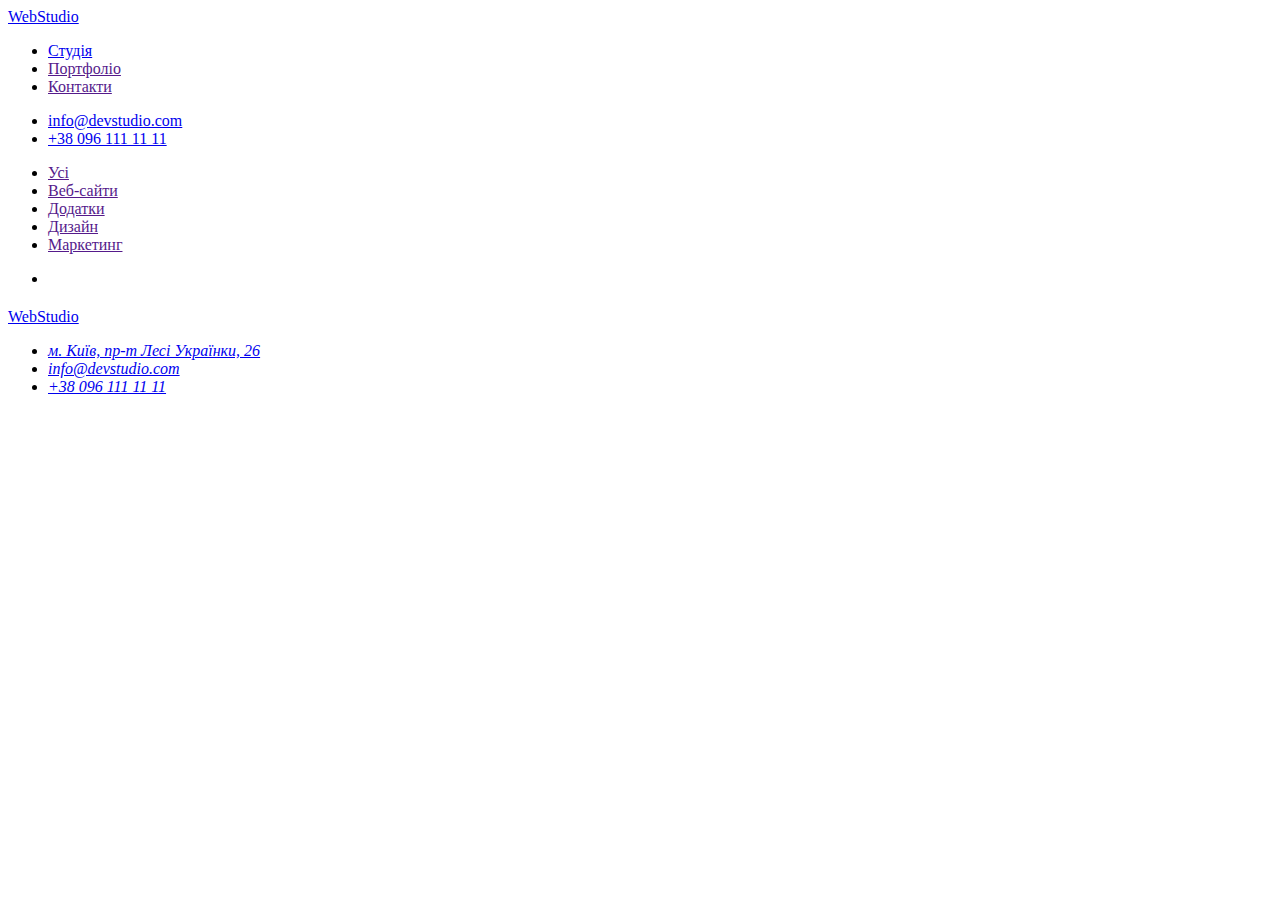
==== portfolio.html @ 4befca92 "portfolio html" ====
<!DOCTYPE html>
<html lang="uk">
  <head>
    <meta charset="UTF-8" />
    <meta http-equiv="X-UA-Compatible" content="IE=edge" />
    <meta
      name="viewport"
      content="width=device-width, initial-scale=1.0"
    />
    <title>Document</title>
    <link rel="stylesheet" href="./css/styles.css" />
  </head>
  <body>
    <!-- header  -->
    <header>
      <a href="./index.html">WebStudio</a>
      <nav>
        <ul>
          <li><a href="./index.html">Студія</a></li>
          <li><a href="">Портфоліо</a></li>
          <li><a href="">Контакти</a></li>
        </ul>
      </nav>
      <ul>
        <li>
          <a href="mailto:info@devstudio.com">info@devstudio.com</a>
        </li>
        <li><a href="tel:+380961111111">+38 096 111 11 11</a></li>
      </ul>
    </header>
    <!-- портфоліо -->
    <main>
        <ul>
            <li><a href="">Усі</a></li>
            <li><a href="">Веб-сайти</a></li>
            <li><a href="">Додатки</a></li>
            <li><a href="">Дизайн</a></li>
            <li><a href="">Маркетинг</a></li>
        </ul>
        <ul>
            <li>
                <a href="">
                    <img src="" alt="">
                    <h2></h2>
                    <p></p>
                </a>
            </li>
        </ul>
    </main>
    <!-- footer -->
    <footer>
      <a href="./index.html">WebStudio</a>
      <address>
        <ul>
          <li>
            <a
              href="https://goo.gl/maps/QS3B5pAwu23oxsgZ9"
              target="_blank"
              rel="noreferrer noopener"
              >м. Київ, пр-т Лесі Українки, 26</a
            >
          </li>
          <li>
            <a href="mailto:info@devstudio.com">info@devstudio.com</a>
          </li>
          <li><a href="tel:+380961111111">+38 096 111 11 11</a></li>
        </ul>
      </address>
    </footer>
  </body>
</html>
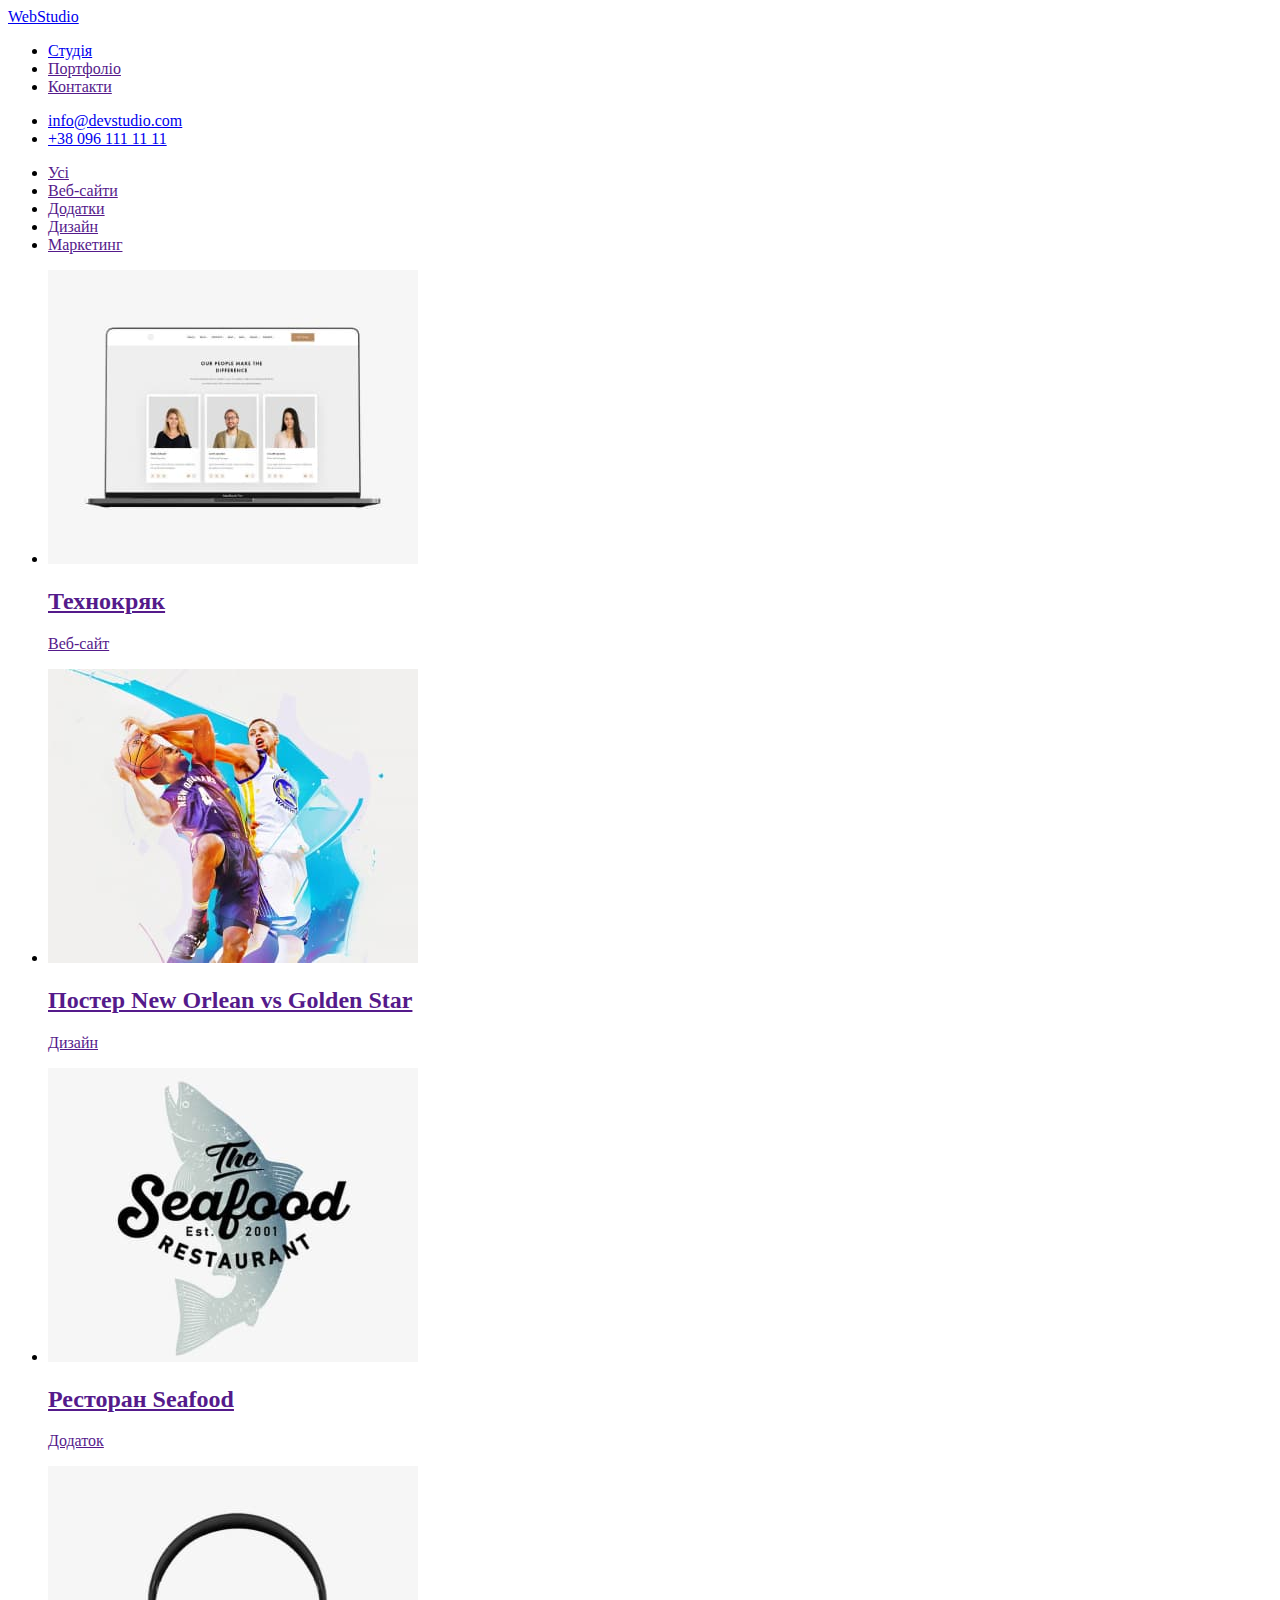
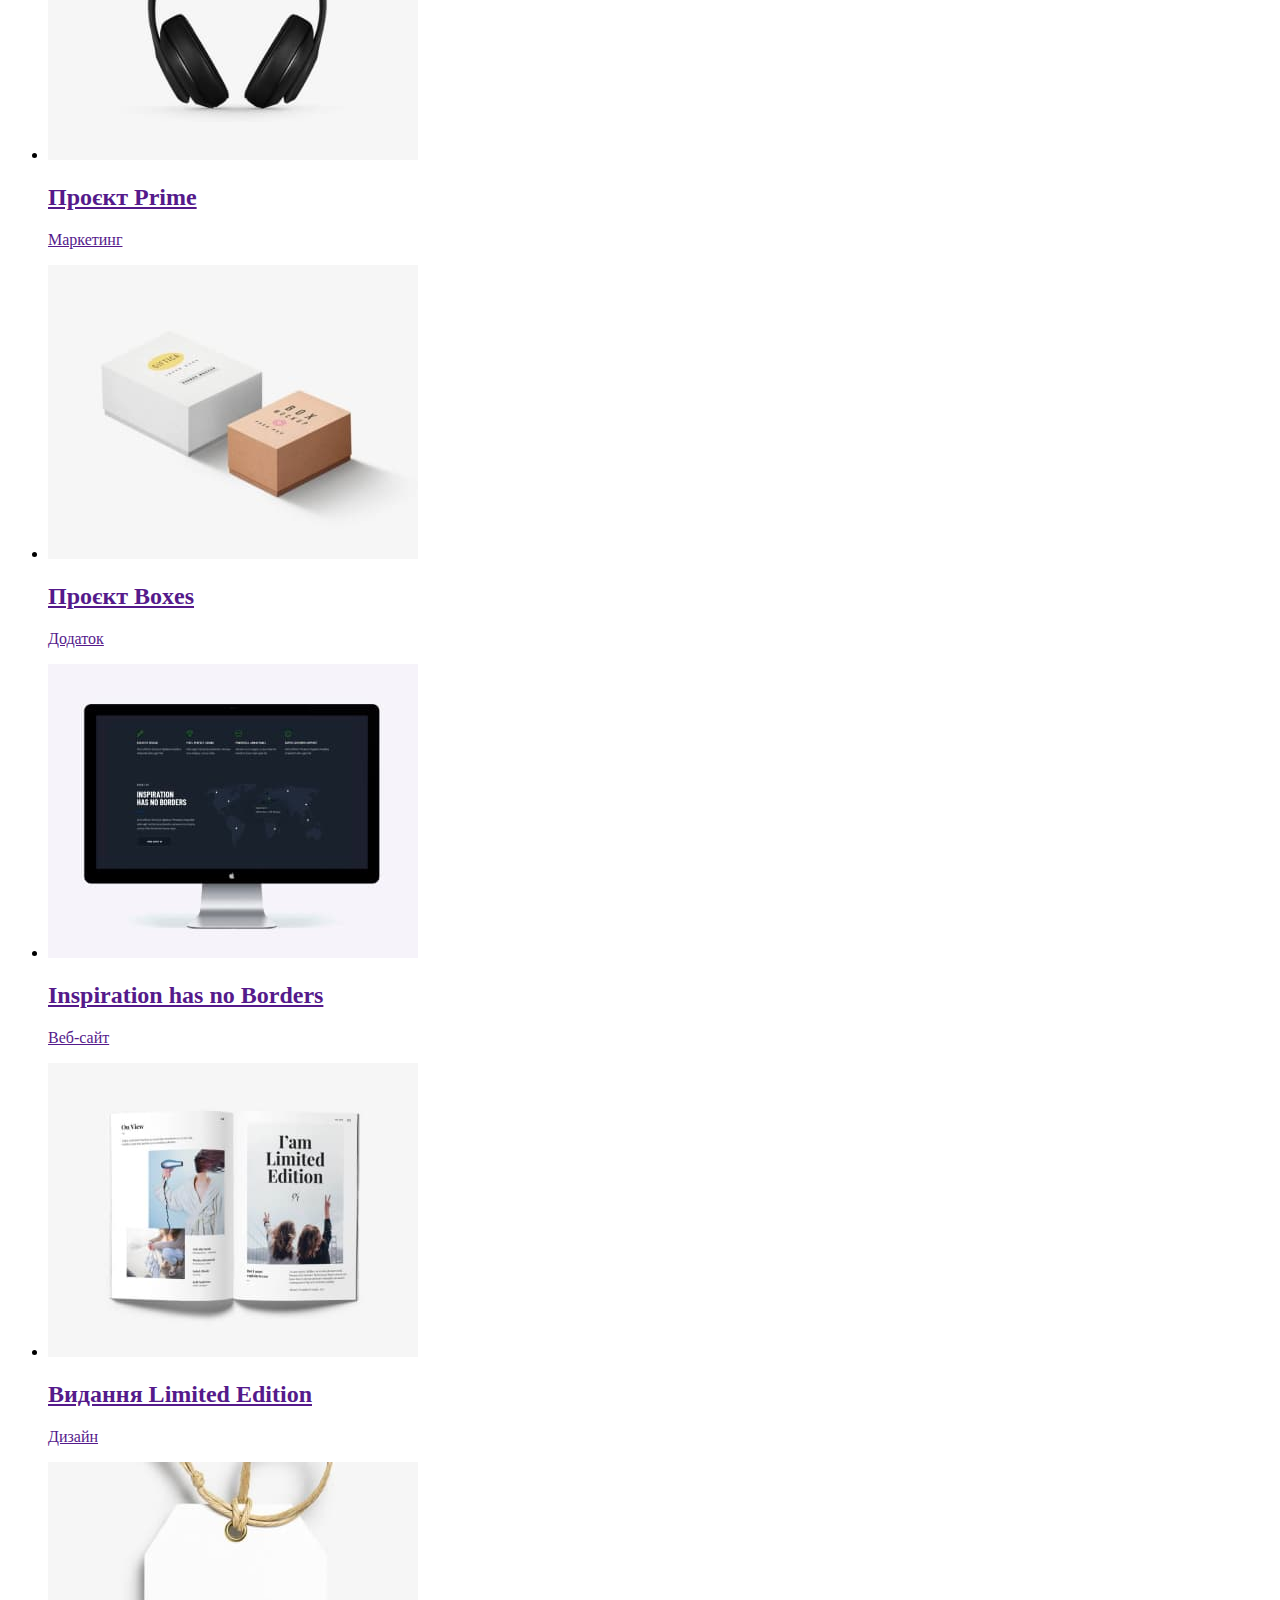
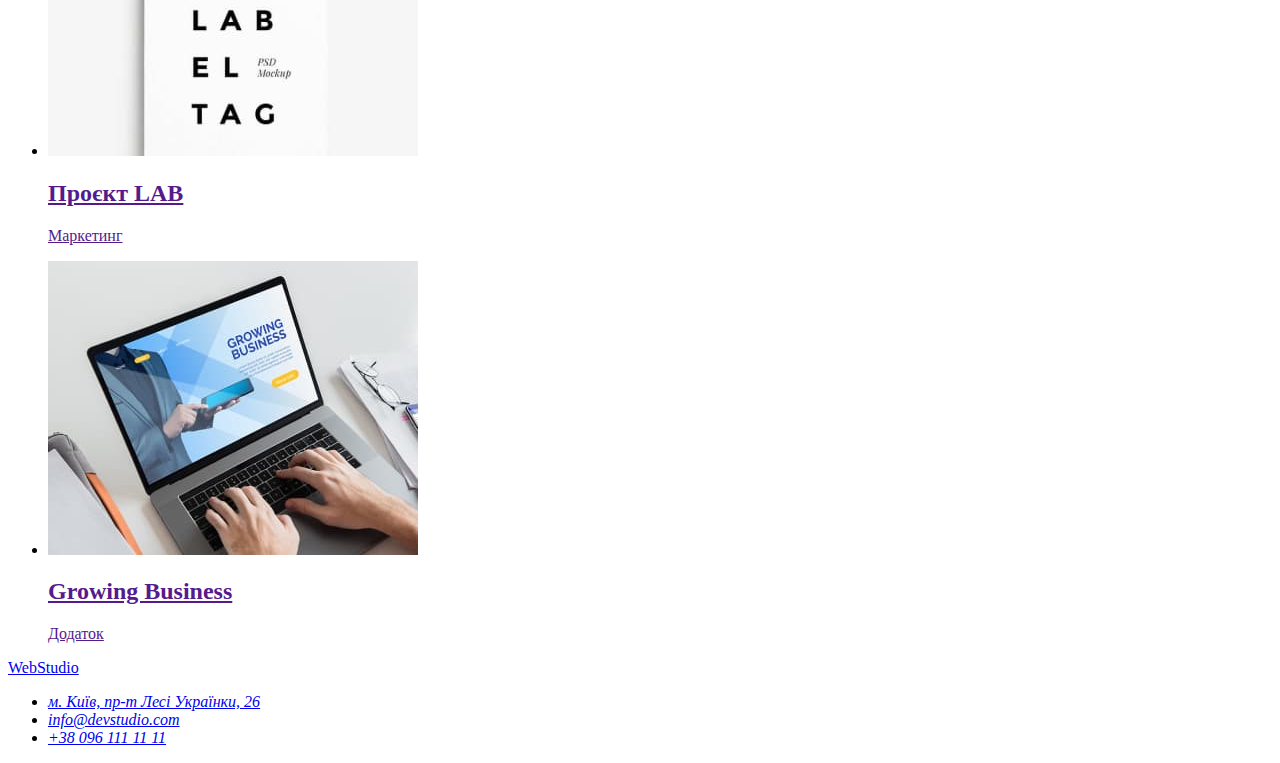
==== commit bbf190b9: "adds photos" ====
--- a/portfolio.html
+++ b/portfolio.html
@@ -40,10 +40,66 @@
         <ul>
             <li>
                 <a href="">
-                    <img src="" alt="">
-                    <h2></h2>
-                    <p></p>
+                    <img src="./images/portfolio_img/project-1.jpg" alt="Технокряк">
+                    <h2>Технокряк</h2>
+                    <p>Веб-сайт</p>
                 </a>
+            </li>
+            <li>
+              <a href="">
+                <img src="./images/portfolio_img/project-2.jpg" alt="Постер New Orlean vs Golden Star">
+                <h2>Постер New Orlean vs Golden Star</h2>
+                <p>Дизайн</p>
+              </a>
+            </li>
+            <li>
+              <a href="">
+                <img src="./images/portfolio_img/project-3.jpg" alt="Ресторан Seafood">
+                <h2>Ресторан Seafood</h2>
+                <p>Додаток</p>
+              </a>
+            </li>
+            <li>
+              <a href="">
+                <img src="./images/portfolio_img/project-4.jpg" alt="Проєкт Prime">
+                <h2>Проєкт Prime</h2>
+                <p>Маркетинг</p>
+              </a>
+            </li> 
+            <li>
+              <a href="">
+                <img src="./images/portfolio_img/project-5.jpg" alt="Проєкт Boxes">
+                <h2>Проєкт Boxes</h2>
+                <p>Додаток</p>
+              </a>
+            </li>
+            <li>
+              <a href="">
+                <img src="./images/portfolio_img/project-6.jpg" alt="Inspiration has no Borders">
+                <h2>Inspiration has no Borders</h2>
+                <p>Веб-сайт</p>
+              </a>
+            </li>
+            <li>
+              <a href="">
+                <img src="./images/portfolio_img/project-7.jpg" alt="Видання Limited Edition">
+                <h2>Видання Limited Edition</h2>
+                <p>Дизайн</p>
+              </a>
+            </li>
+            <li>
+              <a href="">
+                <img src="./images/portfolio_img/project-8.jpg" alt="Проєкт LAB">
+                <h2>Проєкт LAB</h2>
+                <p>Маркетинг</p>
+              </a>
+            </li>
+            <li>
+              <a href="">
+                <img src="./images/portfolio_img/project-9.jpg" alt="Growing Business">
+                <h2>Growing Business</h2>
+                <p>Додаток</p>
+              </a>
             </li>
         </ul>
     </main>
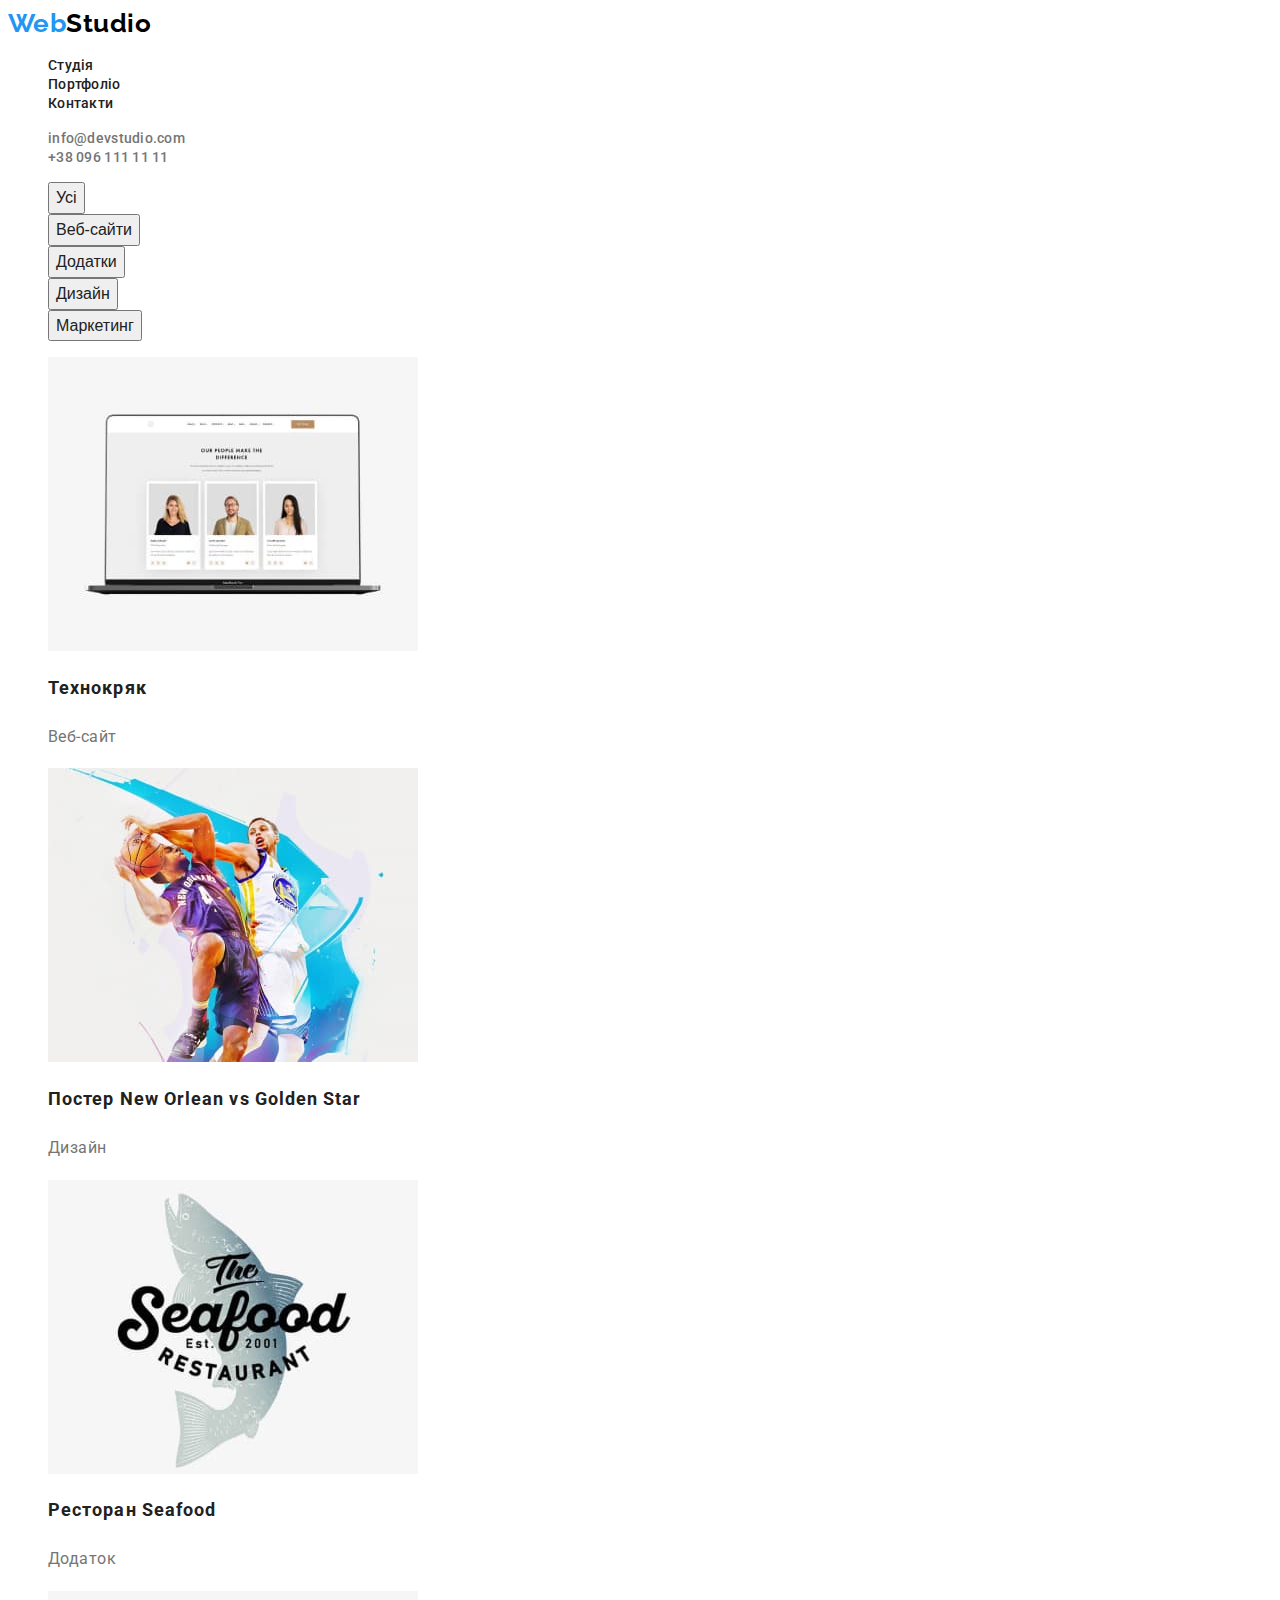
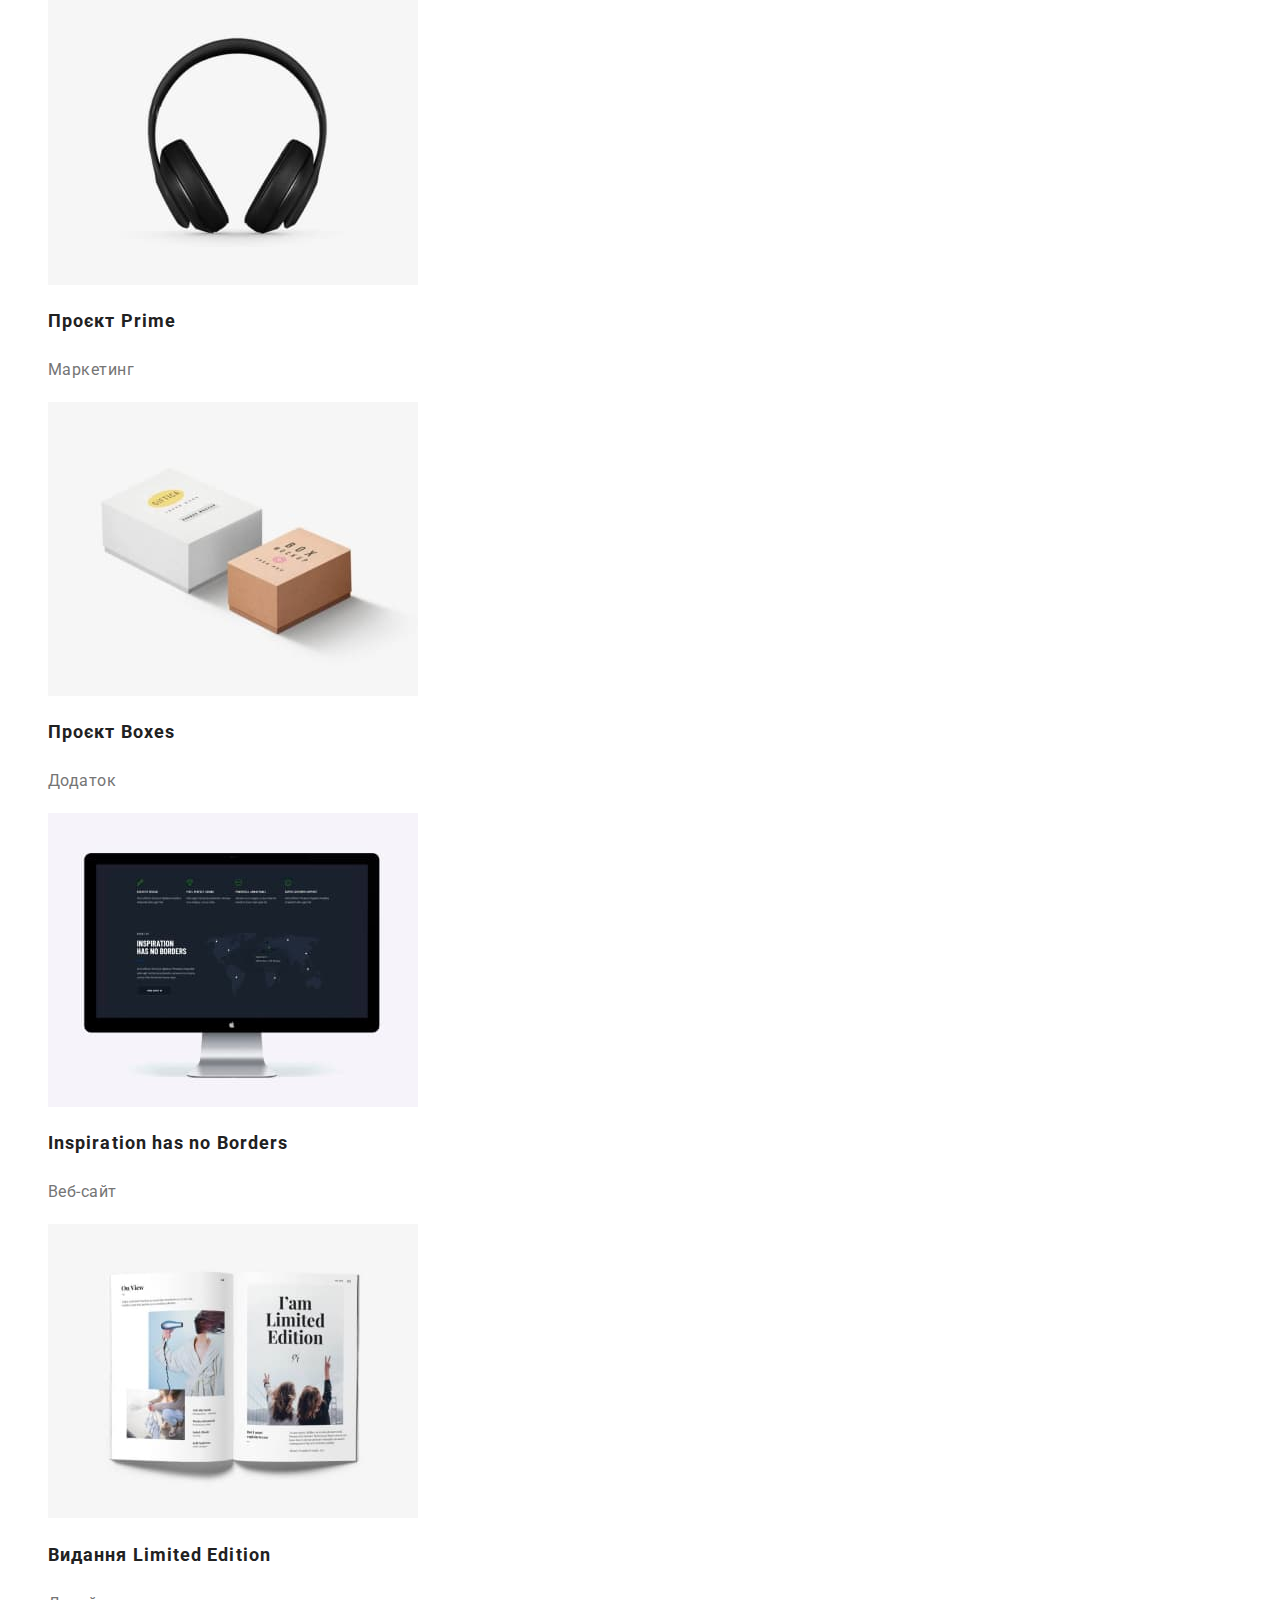
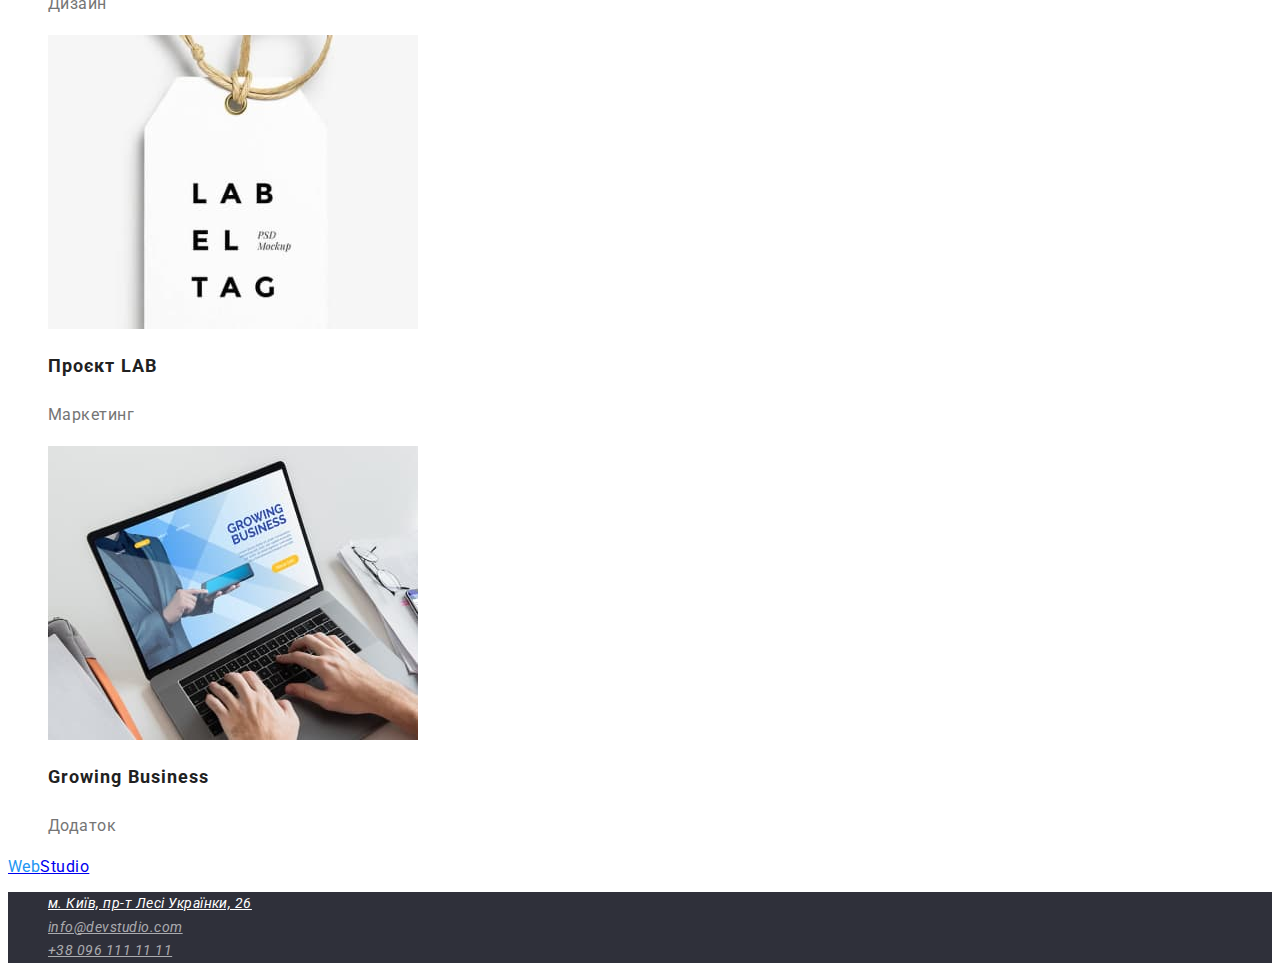
==== commit 5d6f3143: "color and font decorated" ====
--- a/portfolio.html
+++ b/portfolio.html
@@ -8,108 +8,210 @@
       content="width=device-width, initial-scale=1.0"
     />
     <title>Document</title>
+    <link
+      rel="preconnect"
+      href="https://fonts.googleapis.com"
+    />
+    <link
+      rel="preconnect"
+      href="https://fonts.gstatic.com"
+      crossorigin
+    />
+    <link
+      href="https://fonts.googleapis.com/css2?family=Raleway:wght@700&family=Roboto:wght@400;500;700;900&display=swap"
+      rel="stylesheet"
+    />
     <link rel="stylesheet" href="./css/styles.css" />
   </head>
   <body>
     <!-- header  -->
-    <header>
-      <a href="./index.html">WebStudio</a>
+    <header class="header">
+      <a class="header-logo" href="./index.html"
+        ><span class="logo-akcent">Web</span>Studio</a
+      >
       <nav>
-        <ul>
-          <li><a href="./index.html">Студія</a></li>
-          <li><a href="">Портфоліо</a></li>
-          <li><a href="">Контакти</a></li>
+        <ul class="site-nav list">
+          <li>
+            <a class="header-link" href="./index.html"
+              >Студія</a
+            >
+          </li>
+          <li>
+            <a class="header-link" href="./portfolio.html"
+              >Портфоліо</a
+            >
+          </li>
+          <li>
+            <a class="header-link" href="">Контакти</a>
+          </li>
         </ul>
       </nav>
-      <ul>
-        <li>
-          <a href="mailto:info@devstudio.com">info@devstudio.com</a>
-        </li>
-        <li><a href="tel:+380961111111">+38 096 111 11 11</a></li>
+      <ul class="auth-nav list">
+        <li>
+          <a
+            class="header-mail"
+            href="mailto:info@devstudio.com"
+            >info@devstudio.com</a
+          >
+        </li>
+        <li>
+          <a class="header-tel" href="tel:+380961111111"
+            >+38 096 111 11 11</a
+          >
+        </li>
       </ul>
     </header>
     <!-- портфоліо -->
     <main>
-        <ul>
-            <li><a href="">Усі</a></li>
-            <li><a href="">Веб-сайти</a></li>
-            <li><a href="">Додатки</a></li>
-            <li><a href="">Дизайн</a></li>
-            <li><a href="">Маркетинг</a></li>
-        </ul>
-        <ul>
-            <li>
-                <a href="">
-                    <img src="./images/portfolio_img/project-1.jpg" alt="Технокряк">
-                    <h2>Технокряк</h2>
-                    <p>Веб-сайт</p>
-                </a>
-            </li>
-            <li>
-              <a href="">
-                <img src="./images/portfolio_img/project-2.jpg" alt="Постер New Orlean vs Golden Star">
-                <h2>Постер New Orlean vs Golden Star</h2>
-                <p>Дизайн</p>
-              </a>
-            </li>
-            <li>
-              <a href="">
-                <img src="./images/portfolio_img/project-3.jpg" alt="Ресторан Seafood">
-                <h2>Ресторан Seafood</h2>
-                <p>Додаток</p>
-              </a>
-            </li>
-            <li>
-              <a href="">
-                <img src="./images/portfolio_img/project-4.jpg" alt="Проєкт Prime">
-                <h2>Проєкт Prime</h2>
-                <p>Маркетинг</p>
-              </a>
-            </li> 
-            <li>
-              <a href="">
-                <img src="./images/portfolio_img/project-5.jpg" alt="Проєкт Boxes">
-                <h2>Проєкт Boxes</h2>
-                <p>Додаток</p>
-              </a>
-            </li>
-            <li>
-              <a href="">
-                <img src="./images/portfolio_img/project-6.jpg" alt="Inspiration has no Borders">
-                <h2>Inspiration has no Borders</h2>
-                <p>Веб-сайт</p>
-              </a>
-            </li>
-            <li>
-              <a href="">
-                <img src="./images/portfolio_img/project-7.jpg" alt="Видання Limited Edition">
-                <h2>Видання Limited Edition</h2>
-                <p>Дизайн</p>
-              </a>
-            </li>
-            <li>
-              <a href="">
-                <img src="./images/portfolio_img/project-8.jpg" alt="Проєкт LAB">
-                <h2>Проєкт LAB</h2>
-                <p>Маркетинг</p>
-              </a>
-            </li>
-            <li>
-              <a href="">
-                <img src="./images/portfolio_img/project-9.jpg" alt="Growing Business">
-                <h2>Growing Business</h2>
-                <p>Додаток</p>
-              </a>
-            </li>
-        </ul>
+      <ul class="button-list list">
+        <li>
+          <button class="button-item" type="button">
+            Усі
+          </button>
+        </li>
+        <li>
+          <button class="button-item" type="button">
+            Веб-сайти
+          </button>
+        </li>
+        <li>
+          <button class="button-item" type="button">
+            Додатки
+          </button>
+        </li>
+        <li>
+          <button class="button-item" type="button">
+            Дизайн
+          </button>
+        </li>
+        <li>
+          <button class="button-item" type="button">
+            Маркетинг
+          </button>
+        </li>
+      </ul>
+      <ul class="portfolio-list list">
+        <li class="portfolio-item">
+          <a class="portfolio-link" href="">
+            <img
+              src="./images/portfolio_img/project-1.jpg"
+              alt="Технокряк"
+              width="370"
+            />
+            <h2 class="portfolio-title">Технокряк</h2>
+            <p class="portfolio-subtitle">Веб-сайт</p>
+          </a>
+        </li>
+        <li class="portfolio-item">
+          <a class="portfolio-link" href="">
+            <img
+              src="./images/portfolio_img/project-2.jpg"
+              alt="Постер New Orlean vs Golden Star"
+              width="370"
+            />
+            <h2 class="portfolio-title">
+              Постер New Orlean vs Golden Star
+            </h2>
+            <p class="portfolio-subtitle">Дизайн</p>
+          </a>
+        </li>
+        <li class="portfolio-item">
+          <a class="portfolio-link" href="">
+            <img
+              src="./images/portfolio_img/project-3.jpg"
+              alt="Ресторан Seafood"
+              width="370"
+            />
+            <h2 class="portfolio-title">
+              Ресторан Seafood
+            </h2>
+            <p class="portfolio-subtitle">Додаток</p>
+          </a>
+        </li>
+        <li class="portfolio-item">
+          <a class="portfolio-link" href="">
+            <img
+              src="./images/portfolio_img/project-4.jpg"
+              alt="Проєкт Prime"
+              width="370"
+            />
+            <h2 class="portfolio-title">Проєкт Prime</h2>
+            <p class="portfolio-subtitle">Маркетинг</p>
+          </a>
+        </li>
+        <li class="portfolio-item">
+          <a class="portfolio-link" href="">
+            <img
+              src="./images/portfolio_img/project-5.jpg"
+              alt="Проєкт Boxes"
+              width="370"
+            />
+            <h2 class="portfolio-title">Проєкт Boxes</h2>
+            <p class="portfolio-subtitle">Додаток</p>
+          </a>
+        </li>
+        <li class="portfolio-item">
+          <a class="portfolio-link" href="">
+            <img
+              src="./images/portfolio_img/project-6.jpg"
+              alt="Inspiration has no Borders"
+              width="370"
+            />
+            <h2 class="portfolio-title">
+              Inspiration has no Borders
+            </h2>
+            <p class="portfolio-subtitle">Веб-сайт</p>
+          </a>
+        </li>
+        <li class="portfolio-item">
+          <a class="portfolio-link" href="">
+            <img
+              src="./images/portfolio_img/project-7.jpg"
+              alt="Видання Limited Edition"
+              width="370"
+            />
+            <h2 class="portfolio-title">
+              Видання Limited Edition
+            </h2>
+            <p class="portfolio-subtitle">Дизайн</p>
+          </a>
+        </li>
+        <li class="portfolio-item">
+          <a class="portfolio-link" href="">
+            <img
+              src="./images/portfolio_img/project-8.jpg"
+              alt="Проєкт LAB"
+              width="370"
+            />
+            <h2 class="portfolio-title">Проєкт LAB</h2>
+            <p class="portfolio-subtitle">Маркетинг</p>
+          </a>
+        </li>
+        <li class="portfolio-item">
+          <a class="portfolio-link" href="">
+            <img
+              src="./images/portfolio_img/project-9.jpg"
+              alt="Growing Business"
+              width="370"
+            />
+            <h2 class="portfolio-title">
+              Growing Business
+            </h2>
+            <p class="portfolio-subtitle">Додаток</p>
+          </a>
+        </li>
+      </ul>
     </main>
     <!-- footer -->
-    <footer>
-      <a href="./index.html">WebStudio</a>
+    <footer class="footer">
+      <a class="footer-logo" href="./index.html"
+        ><span class="logo-akcent">Web</span>Studio</a
+      >
       <address>
-        <ul>
+        <ul class="footer-list list">
           <li>
             <a
+              class="footer-address"
               href="https://goo.gl/maps/QS3B5pAwu23oxsgZ9"
               target="_blank"
               rel="noreferrer noopener"
@@ -117,9 +219,17 @@
             >
           </li>
           <li>
-            <a href="mailto:info@devstudio.com">info@devstudio.com</a>
-          </li>
-          <li><a href="tel:+380961111111">+38 096 111 11 11</a></li>
+            <a
+              class="footer-mail"
+              href="mailto:info@devstudio.com"
+              >info@devstudio.com</a
+            >
+          </li>
+          <li>
+            <a class="footer-tel" href="tel:+380961111111"
+              >+38 096 111 11 11</a
+            >
+          </li>
         </ul>
       </address>
     </footer>
--- a/css/styles.css
+++ b/css/styles.css
@@ -0,0 +1,240 @@
+body {
+  font-family: 'Roboto', sans-serif;
+  letter-spacing: 0.03em;
+}
+
+/* --primary-color #212121; */
+/* --secondary-color #757575 */
+/* --white #FFFFFF; */
+/* --blue #2196F3; */
+
+:root {
+  --primary-color: #212121;
+  --secondary-color: #757575;
+  --white: #ffffff;
+  --blue: #2196f3;
+}
+
+/* ---------------header--------------- */
+
+.header {
+}
+.header-logo {
+  font-family: 'Raleway';
+  font-weight: 700;
+  font-size: 26px;
+  line-height: 1.19;
+  color: #000000;
+  text-decoration: none;
+}
+.logo-akcent {
+  color: var(--blue);
+}
+.site-nav {
+}
+.list {
+  list-style: none;
+}
+.header-link {
+  font-weight: 500;
+  font-size: 14px;
+  line-height: 1.14;
+  letter-spacing: 0.02em;
+  color: var(--primary-color);
+  text-decoration: none;
+}
+.header-link:hover,
+.header-link:focus {
+  color: var(--blue);
+}
+.auth-nav {
+}
+.header-mail {
+  font-weight: 500;
+  font-size: 14px;
+  line-height: 1.14;
+  letter-spacing: 0.02em;
+  color: var(--secondary-color);
+  text-decoration: none;
+}
+.header-tel {
+  font-weight: 500;
+  font-size: 14px;
+  line-height: 1.14;
+  letter-spacing: 0.02em;
+  color: var(--secondary-color);
+  text-decoration: none;
+}
+.header-mail:hover,
+.header-mail:focus,
+.header-tel:hover,
+.header-tel:focus {
+  color: var(--blue);
+}
+
+/* ---------------шапка--------------- */
+
+.hero {
+}
+.hero-title {
+  font-weight: 900;
+  font-size: 44px;
+  line-height: 1.36;
+  text-align: center;
+  letter-spacing: 0.06em;
+  text-transform: uppercase;
+  color: var(--white);
+  background-color: gray;
+}
+.hero-button {
+  font-weight: 700;
+  font-size: 16px;
+  line-height: 1.88;
+  letter-spacing: 0.06em;
+  color: var(--white);
+  background-color: var(--blue);
+  cursor: pointer;
+}
+
+/* ---------------переваги--------------- */
+
+.advantages {
+}
+.advantages-title {
+}
+.advantages-list {
+}
+.advantages-item {
+}
+.advantages-subtitle {
+  font-weight: 700;
+  font-size: 14px;
+  line-height: 1.14;
+  text-transform: uppercase;
+  color: var(--primary-color);
+}
+.advantages-description {
+  font-size: 14px;
+  line-height: 1.71;
+  color: var(--secondary-color);
+}
+
+/* ---------------чим займаємося--------------- */
+
+.features {
+}
+.features-title {
+  font-weight: 700;
+  font-size: 36px;
+  line-height: 1.17;
+  text-align: center;
+  letter-spacing: 0.03em;
+  color: var(--primary-color);
+}
+.features-list {
+}
+.features-item {
+}
+.features-link {
+}
+
+/* ---------------Наша команда--------------- */
+
+.team {
+}
+.team-title {
+  font-weight: 700;
+  font-size: 36px;
+  line-height: 1.17;
+  text-align: center;
+  color: var(--primary-color);
+}
+.team-list {
+}
+.team-item {
+}
+.team-subtitle {
+  font-weight: 500;
+  font-size: 16px;
+  line-height: 1.19;
+  color: var(--primary-color);
+}
+.team-description {
+  font-size: 16px;
+  line-height: 1.19;
+  color: var(--secondary-color);
+}
+
+/* ---------------портфоліо--------------- */
+
+.button-list {
+}
+.button-item {
+  font-weight: 500;
+  font-size: 16px;
+  line-height: 1.62;
+  color: var(--primary-color);
+  cursor: pointer;
+}
+.button-item:hover,
+.button-item:focus {
+  color: var(--blue);
+}
+.portfolio-list {
+}
+.list {
+}
+.portfolio-item {
+}
+.portfolio-link {
+  text-decoration: none;
+}
+.portfolio-title {
+  font-weight: 700;
+  font-size: 18px;
+  line-height: 2;
+  letter-spacing: 0.06em;
+  color: var(--primary-color);
+}
+.portfolio-subtitle {
+  font-size: 16px;
+  line-height: 1.88;
+  color: var(--secondary-color);
+}
+
+/* ---------------footer--------------- */
+
+.footer {
+}
+.footer-logo {
+}
+.logo-akcent {
+}
+.footer-list {
+  background-color: #2f303a;
+}
+.list {
+}
+.footer-address {
+  font-size: 14px;
+  line-height: 1.71;
+  color: var(--white);
+}
+.footer-mail {
+  font-size: 14px;
+  line-height: 1.71;
+  color: rgba(255, 255, 255, 0.6);
+}
+.footer-tel {
+  font-size: 14px;
+  line-height: 1.71;
+  color: rgba(255, 255, 255, 0.6);
+}
+.footer-address:hover,
+.footer-address:focus,
+.footer-mail:hover,
+.footer-mail:focus,
+.footer-tel:hover,
+.footer-tel:focus {
+  color: var(--blue);
+}
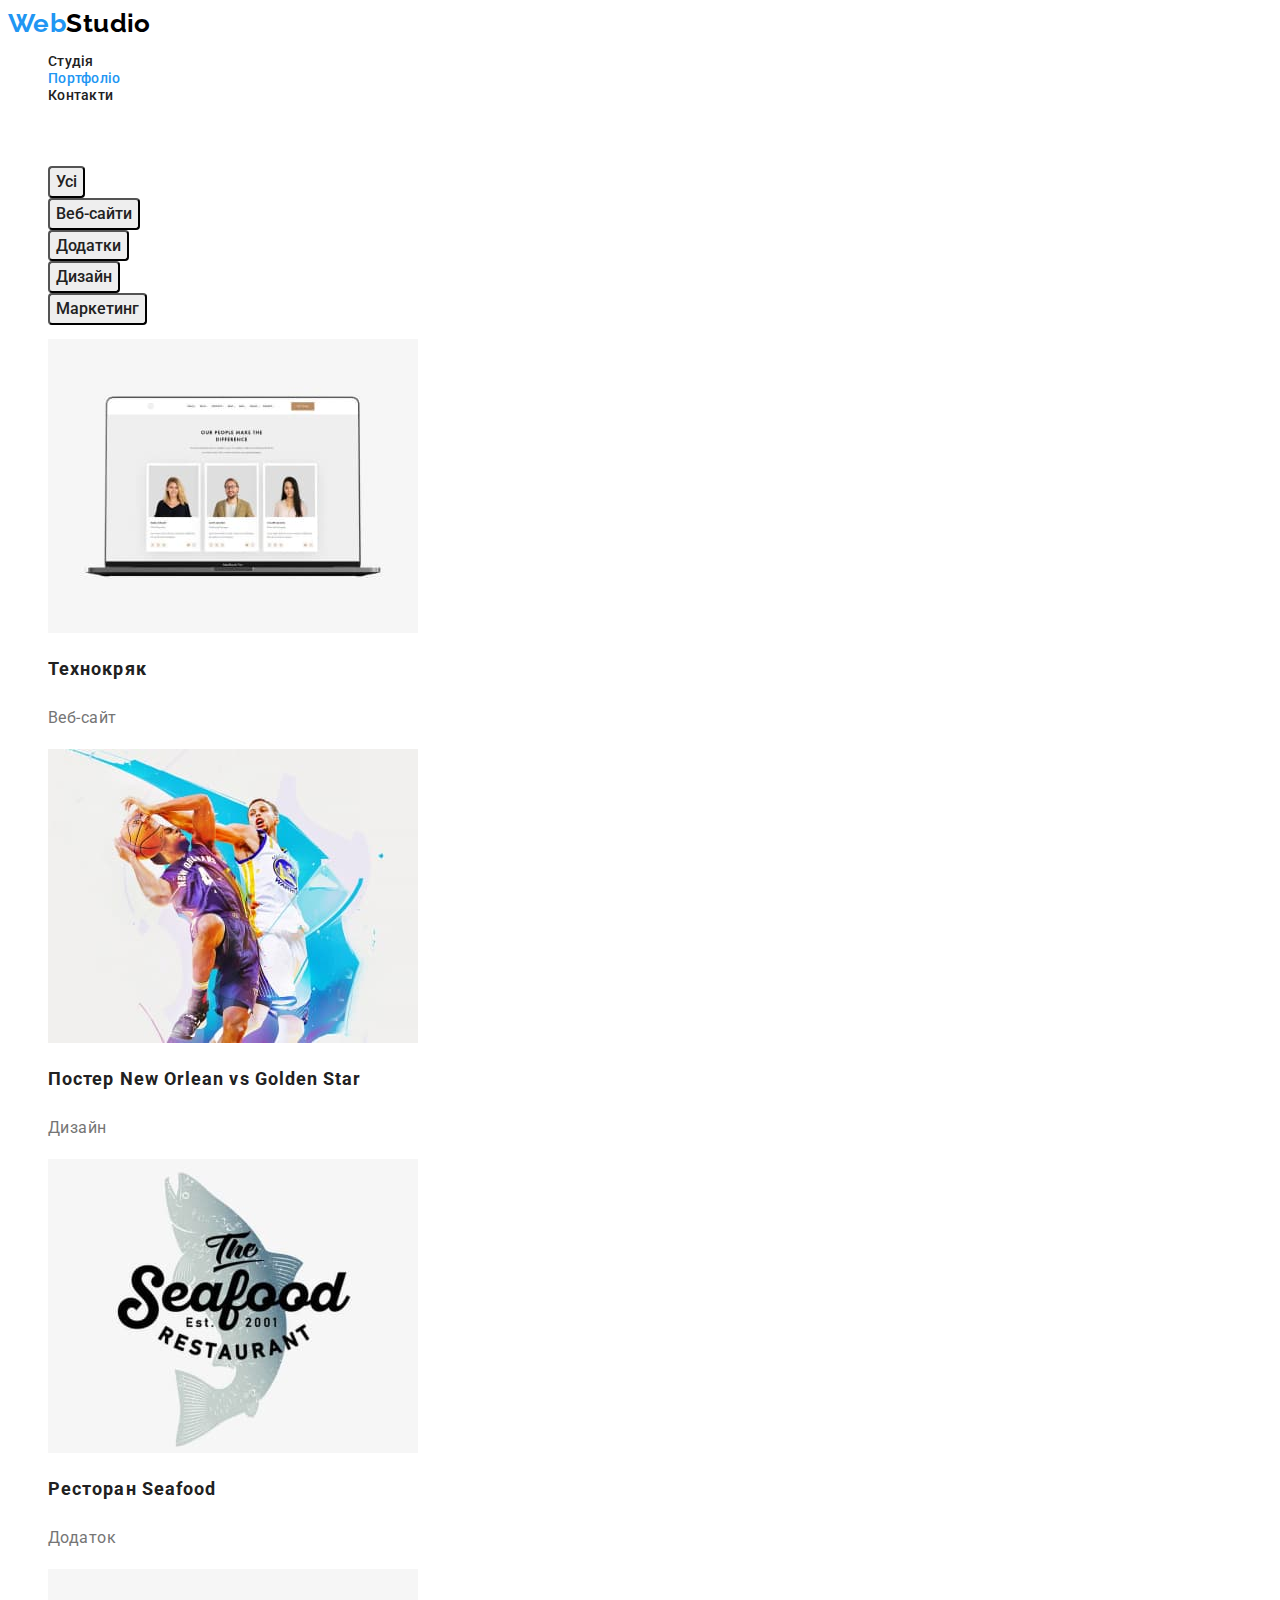
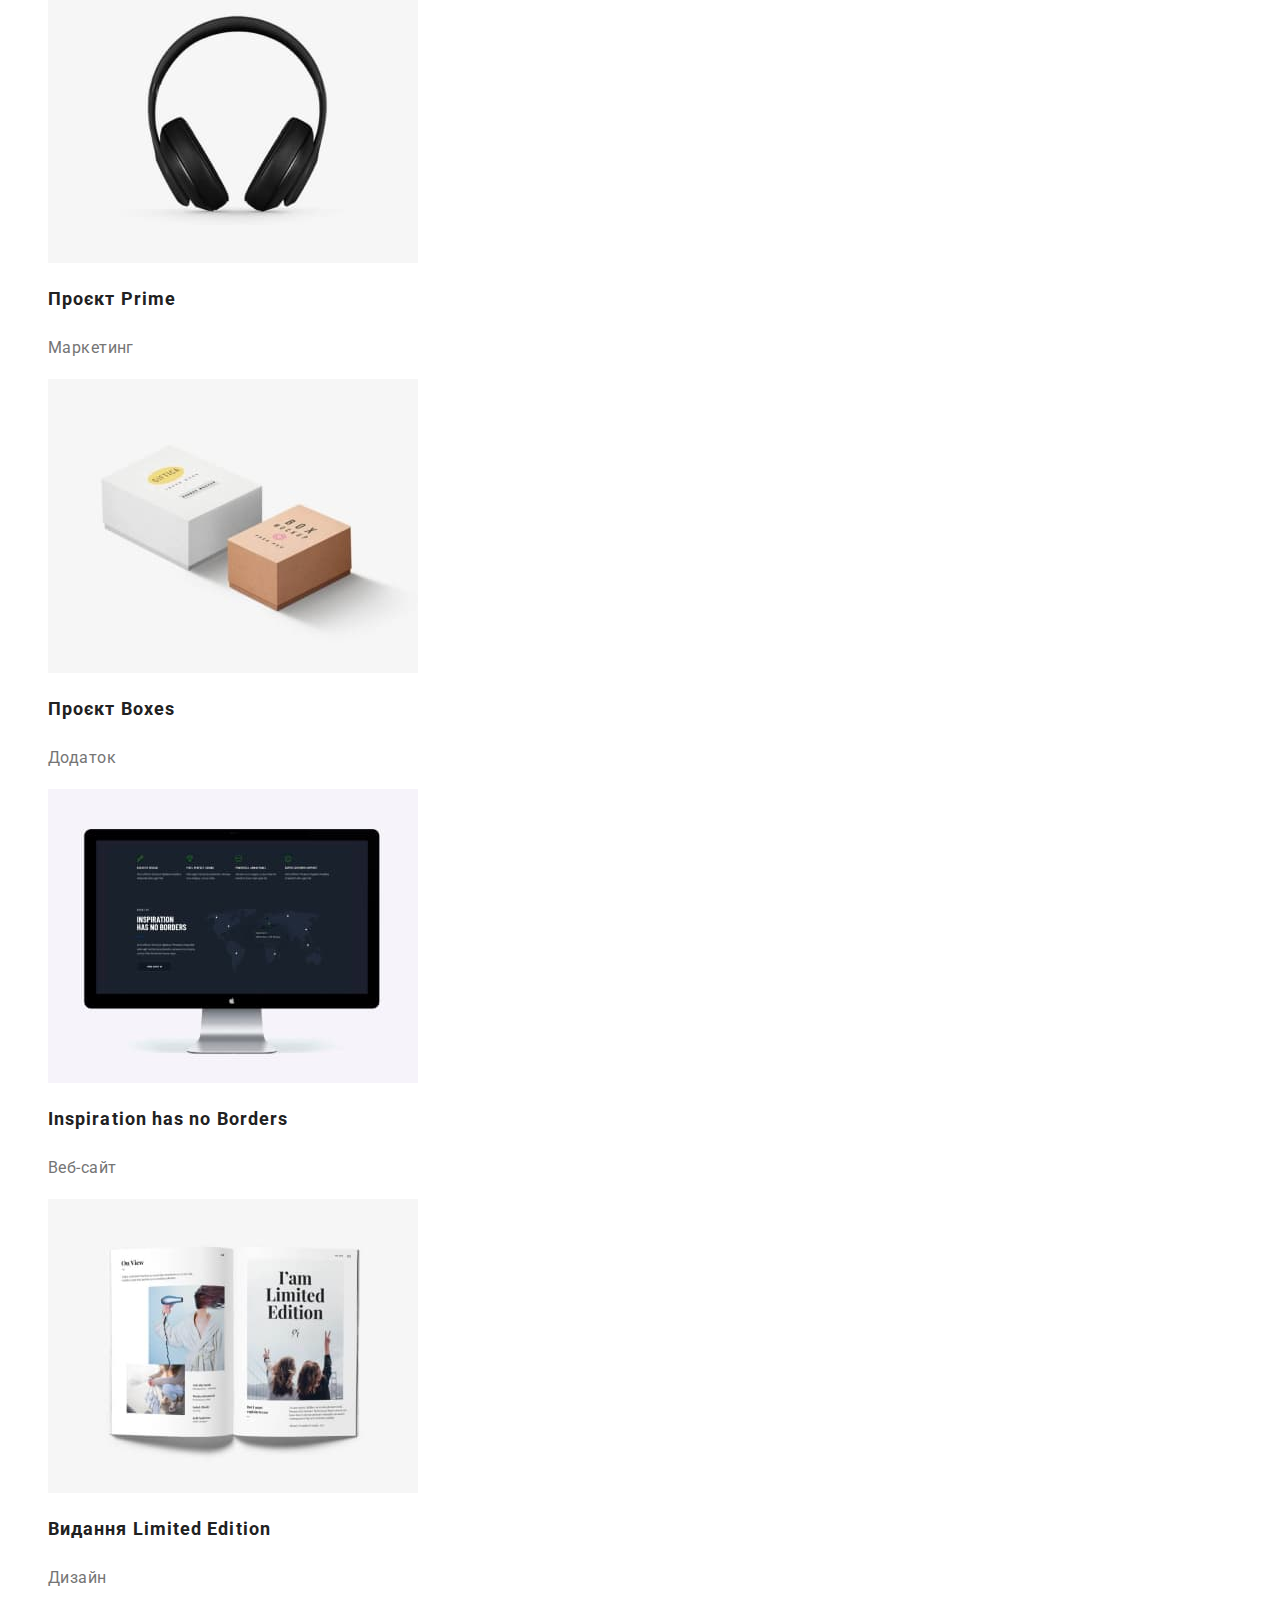
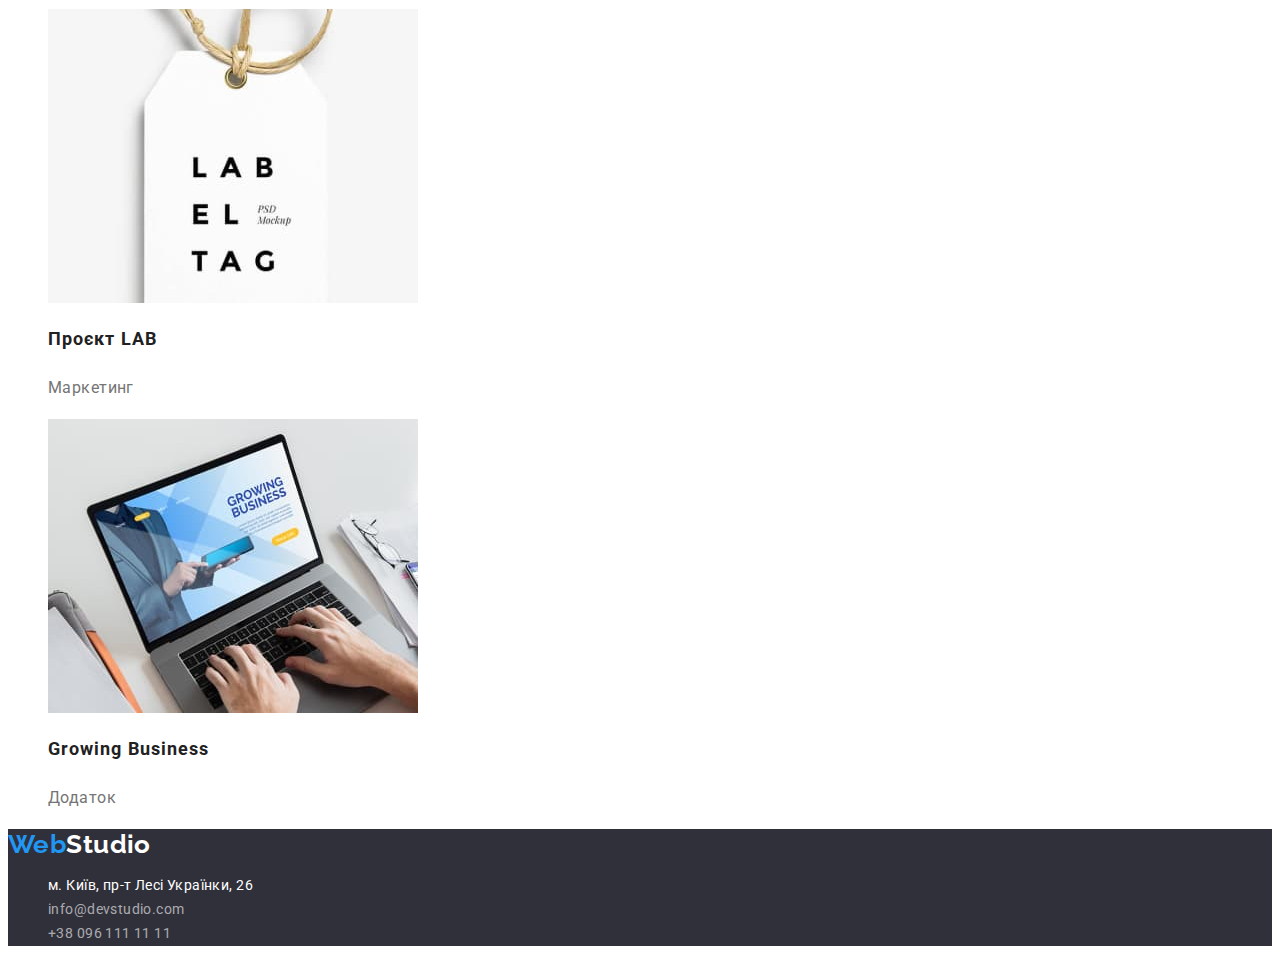
==== commit 12d91113: "added color variables" ====
--- a/portfolio.html
+++ b/portfolio.html
@@ -8,10 +8,7 @@
       content="width=device-width, initial-scale=1.0"
     />
     <title>Document</title>
-    <link
-      rel="preconnect"
-      href="https://fonts.googleapis.com"
-    />
+    <link rel="preconnect" href="https://fonts.googleapis.com" />
     <link
       rel="preconnect"
       href="https://fonts.gstatic.com"
@@ -26,36 +23,34 @@
   <body>
     <!-- header  -->
     <header class="header">
-      <a class="header-logo" href="./index.html"
-        ><span class="logo-akcent">Web</span>Studio</a
+      <a class="header-logo link" href="./index.html"
+        >Web<span class="logo-akcent">Studio</span></a
       >
       <nav>
         <ul class="site-nav list">
           <li>
-            <a class="header-link" href="./index.html"
-              >Студія</a
-            >
-          </li>
-          <li>
-            <a class="header-link" href="./portfolio.html"
+            <a class="header-link link" href="./index.html">Студія</a>
+          </li>
+          <li>
+            <a
+              class="header-link link current"
+              href="./portfolio.html"
               >Портфоліо</a
             >
           </li>
           <li>
-            <a class="header-link" href="">Контакти</a>
+            <a class="header-link link" href="">Контакти</a>
           </li>
         </ul>
       </nav>
       <ul class="auth-nav list">
         <li>
-          <a
-            class="header-mail"
-            href="mailto:info@devstudio.com"
+          <a class="header-mail link" href="mailto:info@devstudio.com"
             >info@devstudio.com</a
           >
         </li>
         <li>
-          <a class="header-tel" href="tel:+380961111111"
+          <a class="header-tel link" href="tel:+380961111111"
             >+38 096 111 11 11</a
           >
         </li>
@@ -63,155 +58,146 @@
     </header>
     <!-- портфоліо -->
     <main>
-      <ul class="button-list list">
-        <li>
-          <button class="button-item" type="button">
-            Усі
-          </button>
-        </li>
-        <li>
-          <button class="button-item" type="button">
-            Веб-сайти
-          </button>
-        </li>
-        <li>
-          <button class="button-item" type="button">
-            Додатки
-          </button>
-        </li>
-        <li>
-          <button class="button-item" type="button">
-            Дизайн
-          </button>
-        </li>
-        <li>
-          <button class="button-item" type="button">
-            Маркетинг
-          </button>
-        </li>
-      </ul>
-      <ul class="portfolio-list list">
-        <li class="portfolio-item">
-          <a class="portfolio-link" href="">
-            <img
-              src="./images/portfolio_img/project-1.jpg"
-              alt="Технокряк"
-              width="370"
-            />
-            <h2 class="portfolio-title">Технокряк</h2>
-            <p class="portfolio-subtitle">Веб-сайт</p>
-          </a>
-        </li>
-        <li class="portfolio-item">
-          <a class="portfolio-link" href="">
-            <img
-              src="./images/portfolio_img/project-2.jpg"
-              alt="Постер New Orlean vs Golden Star"
-              width="370"
-            />
-            <h2 class="portfolio-title">
-              Постер New Orlean vs Golden Star
-            </h2>
-            <p class="portfolio-subtitle">Дизайн</p>
-          </a>
-        </li>
-        <li class="portfolio-item">
-          <a class="portfolio-link" href="">
-            <img
-              src="./images/portfolio_img/project-3.jpg"
-              alt="Ресторан Seafood"
-              width="370"
-            />
-            <h2 class="portfolio-title">
-              Ресторан Seafood
-            </h2>
-            <p class="portfolio-subtitle">Додаток</p>
-          </a>
-        </li>
-        <li class="portfolio-item">
-          <a class="portfolio-link" href="">
-            <img
-              src="./images/portfolio_img/project-4.jpg"
-              alt="Проєкт Prime"
-              width="370"
-            />
-            <h2 class="portfolio-title">Проєкт Prime</h2>
-            <p class="portfolio-subtitle">Маркетинг</p>
-          </a>
-        </li>
-        <li class="portfolio-item">
-          <a class="portfolio-link" href="">
-            <img
-              src="./images/portfolio_img/project-5.jpg"
-              alt="Проєкт Boxes"
-              width="370"
-            />
-            <h2 class="portfolio-title">Проєкт Boxes</h2>
-            <p class="portfolio-subtitle">Додаток</p>
-          </a>
-        </li>
-        <li class="portfolio-item">
-          <a class="portfolio-link" href="">
-            <img
-              src="./images/portfolio_img/project-6.jpg"
-              alt="Inspiration has no Borders"
-              width="370"
-            />
-            <h2 class="portfolio-title">
-              Inspiration has no Borders
-            </h2>
-            <p class="portfolio-subtitle">Веб-сайт</p>
-          </a>
-        </li>
-        <li class="portfolio-item">
-          <a class="portfolio-link" href="">
-            <img
-              src="./images/portfolio_img/project-7.jpg"
-              alt="Видання Limited Edition"
-              width="370"
-            />
-            <h2 class="portfolio-title">
-              Видання Limited Edition
-            </h2>
-            <p class="portfolio-subtitle">Дизайн</p>
-          </a>
-        </li>
-        <li class="portfolio-item">
-          <a class="portfolio-link" href="">
-            <img
-              src="./images/portfolio_img/project-8.jpg"
-              alt="Проєкт LAB"
-              width="370"
-            />
-            <h2 class="portfolio-title">Проєкт LAB</h2>
-            <p class="portfolio-subtitle">Маркетинг</p>
-          </a>
-        </li>
-        <li class="portfolio-item">
-          <a class="portfolio-link" href="">
-            <img
-              src="./images/portfolio_img/project-9.jpg"
-              alt="Growing Business"
-              width="370"
-            />
-            <h2 class="portfolio-title">
-              Growing Business
-            </h2>
-            <p class="portfolio-subtitle">Додаток</p>
-          </a>
-        </li>
-      </ul>
+      <section class="portfolio">
+        <h1 class="visually-hidden">Портфоліо</h1>
+        <ul class="button-list list">
+          <li>
+            <button class="button-item" type="button">Усі</button>
+          </li>
+          <li>
+            <button class="button-item" type="button">
+              Веб-сайти
+            </button>
+          </li>
+          <li>
+            <button class="button-item" type="button">Додатки</button>
+          </li>
+          <li>
+            <button class="button-item" type="button">Дизайн</button>
+          </li>
+          <li>
+            <button class="button-item" type="button">
+              Маркетинг
+            </button>
+          </li>
+        </ul>
+        <ul class="portfolio-list list">
+          <li class="portfolio-item">
+            <a class="portfolio-link link" href="">
+              <img
+                src="./images/portfolio_img/project-1.jpg"
+                alt="Технокряк"
+                width="370"
+              />
+              <h2 class="portfolio-title">Технокряк</h2>
+              <p class="portfolio-subtitle">Веб-сайт</p>
+            </a>
+          </li>
+          <li class="portfolio-item">
+            <a class="portfolio-link link" href="">
+              <img
+                src="./images/portfolio_img/project-2.jpg"
+                alt="Постер New Orlean vs Golden Star"
+                width="370"
+              />
+              <h2 class="portfolio-title">
+                Постер New Orlean vs Golden Star
+              </h2>
+              <p class="portfolio-subtitle">Дизайн</p>
+            </a>
+          </li>
+          <li class="portfolio-item">
+            <a class="portfolio-link link" href="">
+              <img
+                src="./images/portfolio_img/project-3.jpg"
+                alt="Ресторан Seafood"
+                width="370"
+              />
+              <h2 class="portfolio-title">Ресторан Seafood</h2>
+              <p class="portfolio-subtitle">Додаток</p>
+            </a>
+          </li>
+          <li class="portfolio-item">
+            <a class="portfolio-link link" href="">
+              <img
+                src="./images/portfolio_img/project-4.jpg"
+                alt="Проєкт Prime"
+                width="370"
+              />
+              <h2 class="portfolio-title">Проєкт Prime</h2>
+              <p class="portfolio-subtitle">Маркетинг</p>
+            </a>
+          </li>
+          <li class="portfolio-item">
+            <a class="portfolio-link link" href="">
+              <img
+                src="./images/portfolio_img/project-5.jpg"
+                alt="Проєкт Boxes"
+                width="370"
+              />
+              <h2 class="portfolio-title">Проєкт Boxes</h2>
+              <p class="portfolio-subtitle">Додаток</p>
+            </a>
+          </li>
+          <li class="portfolio-item">
+            <a class="portfolio-link link" href="">
+              <img
+                src="./images/portfolio_img/project-6.jpg"
+                alt="Inspiration has no Borders"
+                width="370"
+              />
+              <h2 class="portfolio-title">
+                Inspiration has no Borders
+              </h2>
+              <p class="portfolio-subtitle">Веб-сайт</p>
+            </a>
+          </li>
+          <li class="portfolio-item">
+            <a class="portfolio-link link" href="">
+              <img
+                src="./images/portfolio_img/project-7.jpg"
+                alt="Видання Limited Edition"
+                width="370"
+              />
+              <h2 class="portfolio-title">Видання Limited Edition</h2>
+              <p class="portfolio-subtitle">Дизайн</p>
+            </a>
+          </li>
+          <li class="portfolio-item">
+            <a class="portfolio-link link" href="">
+              <img
+                src="./images/portfolio_img/project-8.jpg"
+                alt="Проєкт LAB"
+                width="370"
+              />
+              <h2 class="portfolio-title">Проєкт LAB</h2>
+              <p class="portfolio-subtitle">Маркетинг</p>
+            </a>
+          </li>
+          <li class="portfolio-item">
+            <a class="portfolio-link link" href="">
+              <img
+                src="./images/portfolio_img/project-9.jpg"
+                alt="Growing Business"
+                width="370"
+              />
+              <h2 class="portfolio-title">Growing Business</h2>
+              <p class="portfolio-subtitle">Додаток</p>
+            </a>
+          </li>
+        </ul>
+      </section>
     </main>
     <!-- footer -->
     <footer class="footer">
-      <a class="footer-logo" href="./index.html"
-        ><span class="logo-akcent">Web</span>Studio</a
+      <a class="footer-logo link" href="./index.html"
+        >Web<span class="footer-logo-akcent">Studio</span></a
       >
-      <address>
+      <address class="address">
         <ul class="footer-list list">
           <li>
             <a
-              class="footer-address"
+              class="footer-address link"
               href="https://goo.gl/maps/QS3B5pAwu23oxsgZ9"
               target="_blank"
               rel="noreferrer noopener"
@@ -220,13 +206,13 @@
           </li>
           <li>
             <a
-              class="footer-mail"
+              class="footer-mail link"
               href="mailto:info@devstudio.com"
               >info@devstudio.com</a
             >
           </li>
           <li>
-            <a class="footer-tel" href="tel:+380961111111"
+            <a class="footer-tel link" href="tel:+380961111111"
               >+38 096 111 11 11</a
             >
           </li>
--- a/css/styles.css
+++ b/css/styles.css
@@ -1,18 +1,39 @@
 body {
   font-family: 'Roboto', sans-serif;
   letter-spacing: 0.03em;
-}
-
-/* --primary-color #212121; */
-/* --secondary-color #757575 */
-/* --white #FFFFFF; */
-/* --blue #2196F3; */
-
+  font-size: 14px;
+}
+.visually-hidden {
+  position: absolute;
+  width: 1px;
+  height: 1px;
+  margin: -1px;
+  border: 0;
+  padding: 0;
+
+  white-space: nowrap;
+  clip-path: inset(100%);
+  clip: rect(0 0 0 0);
+  overflow: hidden;
+}
+.link {
+  text-decoration: none;
+}
+.list {
+  list-style: none;
+}
 :root {
   --primary-color: #212121;
   --secondary-color: #757575;
-  --white: #ffffff;
-  --blue: #2196f3;
+  --primary-light-color: #ffffff;
+  --accent: #2196f3;
+  --background-button-color: #eeeeee;
+  --accent-darc-color: #000000;
+  --background-secondary-color: #f5f4fa;
+  --mail-and-tel-color: rgba(255, 255, 255, 0.6);
+  --background-dark-color: #2f303a;
+  --background-primary-color: var(--primary-light-color);
+  --border-color: #ececec;
 }
 
 /* ---------------header--------------- */
@@ -24,57 +45,51 @@
   font-weight: 700;
   font-size: 26px;
   line-height: 1.19;
-  color: #000000;
-  text-decoration: none;
+  color: var(--accent);
 }
 .logo-akcent {
-  color: var(--blue);
+  color: var(--accent-darc-color);
 }
 .site-nav {
 }
-.list {
-  list-style: none;
-}
 .header-link {
   font-weight: 500;
-  font-size: 14px;
   line-height: 1.14;
   letter-spacing: 0.02em;
   color: var(--primary-color);
-  text-decoration: none;
 }
 .header-link:hover,
 .header-link:focus {
-  color: var(--blue);
+  color: var(--accent);
+}
+.current {
+  color: var(--accent);
 }
 .auth-nav {
 }
 .header-mail {
   font-weight: 500;
-  font-size: 14px;
   line-height: 1.14;
   letter-spacing: 0.02em;
-  color: var(--secondary-color);
-  text-decoration: none;
+  color: var(--mail-and-tel-color);
 }
 .header-tel {
   font-weight: 500;
-  font-size: 14px;
   line-height: 1.14;
   letter-spacing: 0.02em;
-  color: var(--secondary-color);
-  text-decoration: none;
+  color: var(--mail-and-tel-color);
 }
 .header-mail:hover,
 .header-mail:focus,
 .header-tel:hover,
 .header-tel:focus {
-  color: var(--blue);
+  color: var(--accent);
 }
 
 /* ---------------шапка--------------- */
 
 .hero {
+  background-color: var(--background-dark-color);
 }
 .hero-title {
   font-weight: 900;
@@ -83,22 +98,23 @@
   text-align: center;
   letter-spacing: 0.06em;
   text-transform: uppercase;
-  color: var(--white);
-  background-color: gray;
+  color: var(--primary-light-color);
 }
 .hero-button {
+  font-family: 'Roboto', sans-serif;
   font-weight: 700;
   font-size: 16px;
   line-height: 1.88;
   letter-spacing: 0.06em;
-  color: var(--white);
-  background-color: var(--blue);
+  color: var(--primary-light-color);
+  background-color: var(--accent);
   cursor: pointer;
 }
 
 /* ---------------переваги--------------- */
 
 .advantages {
+  background-color: var(--background-primary-color);
 }
 .advantages-title {
 }
@@ -108,13 +124,11 @@
 }
 .advantages-subtitle {
   font-weight: 700;
-  font-size: 14px;
   line-height: 1.14;
   text-transform: uppercase;
   color: var(--primary-color);
 }
 .advantages-description {
-  font-size: 14px;
   line-height: 1.71;
   color: var(--secondary-color);
 }
@@ -122,6 +136,7 @@
 /* ---------------чим займаємося--------------- */
 
 .features {
+  background-color: var(--background-primary-color);
 }
 .features-title {
   font-weight: 700;
@@ -141,6 +156,7 @@
 /* ---------------Наша команда--------------- */
 
 .team {
+  background-color: var(--background-secondary-color);
 }
 .team-title {
   font-weight: 700;
@@ -170,24 +186,25 @@
 .button-list {
 }
 .button-item {
+  font-family: 'Roboto', sans-serif;
   font-weight: 500;
   font-size: 16px;
   line-height: 1.62;
+  border-radius: 4px;
   color: var(--primary-color);
   cursor: pointer;
+  background-color: var(--background-button-color);
 }
 .button-item:hover,
 .button-item:focus {
-  color: var(--blue);
+  color: var(--primary-light-color);
+  background-color: var(--accent);
 }
 .portfolio-list {
 }
-.list {
-}
 .portfolio-item {
 }
 .portfolio-link {
-  text-decoration: none;
 }
 .portfolio-title {
   font-weight: 700;
@@ -205,30 +222,34 @@
 /* ---------------footer--------------- */
 
 .footer {
+  background-color: var(--background-dark-color);
 }
 .footer-logo {
-}
-.logo-akcent {
+  font-family: 'Raleway';
+  font-weight: 700;
+  font-size: 26px;
+  line-height: calc(31 / 26);
+  color: var(--accent);
+}
+.footer-logo-akcent {
+  color: var(--primary-light-color);
+}
+.address {
+  font-style: normal;
 }
 .footer-list {
-  background-color: #2f303a;
-}
-.list {
 }
 .footer-address {
-  font-size: 14px;
-  line-height: 1.71;
-  color: var(--white);
+  line-height: 1.71;
+  color: var(--primary-light-color);
 }
 .footer-mail {
-  font-size: 14px;
-  line-height: 1.71;
-  color: rgba(255, 255, 255, 0.6);
+  line-height: 1.71;
+  color: var(--mail-and-tel-color);
 }
 .footer-tel {
-  font-size: 14px;
-  line-height: 1.71;
-  color: rgba(255, 255, 255, 0.6);
+  line-height: 1.71;
+  color: var(--mail-and-tel-color);
 }
 .footer-address:hover,
 .footer-address:focus,
@@ -236,5 +257,5 @@
 .footer-mail:focus,
 .footer-tel:hover,
 .footer-tel:focus {
-  color: var(--blue);
-}
+  color: var(--accent);
+}
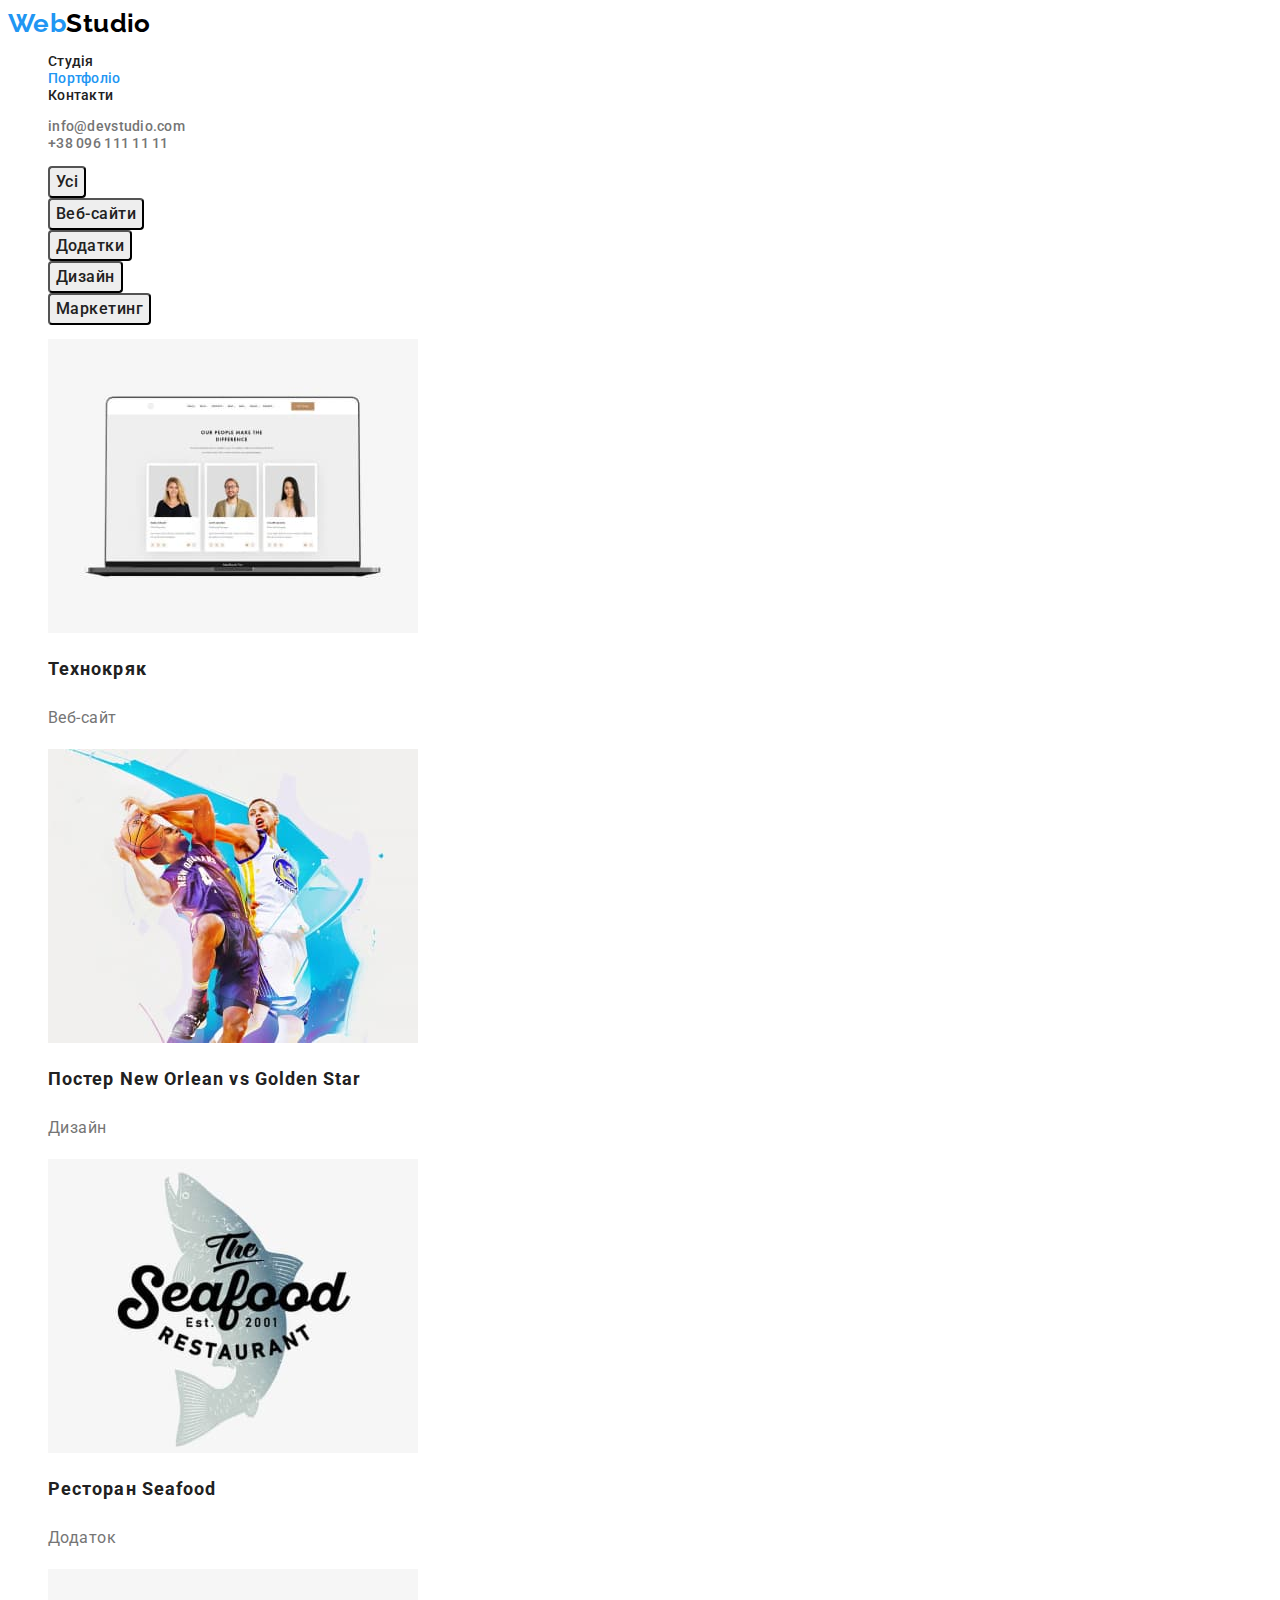
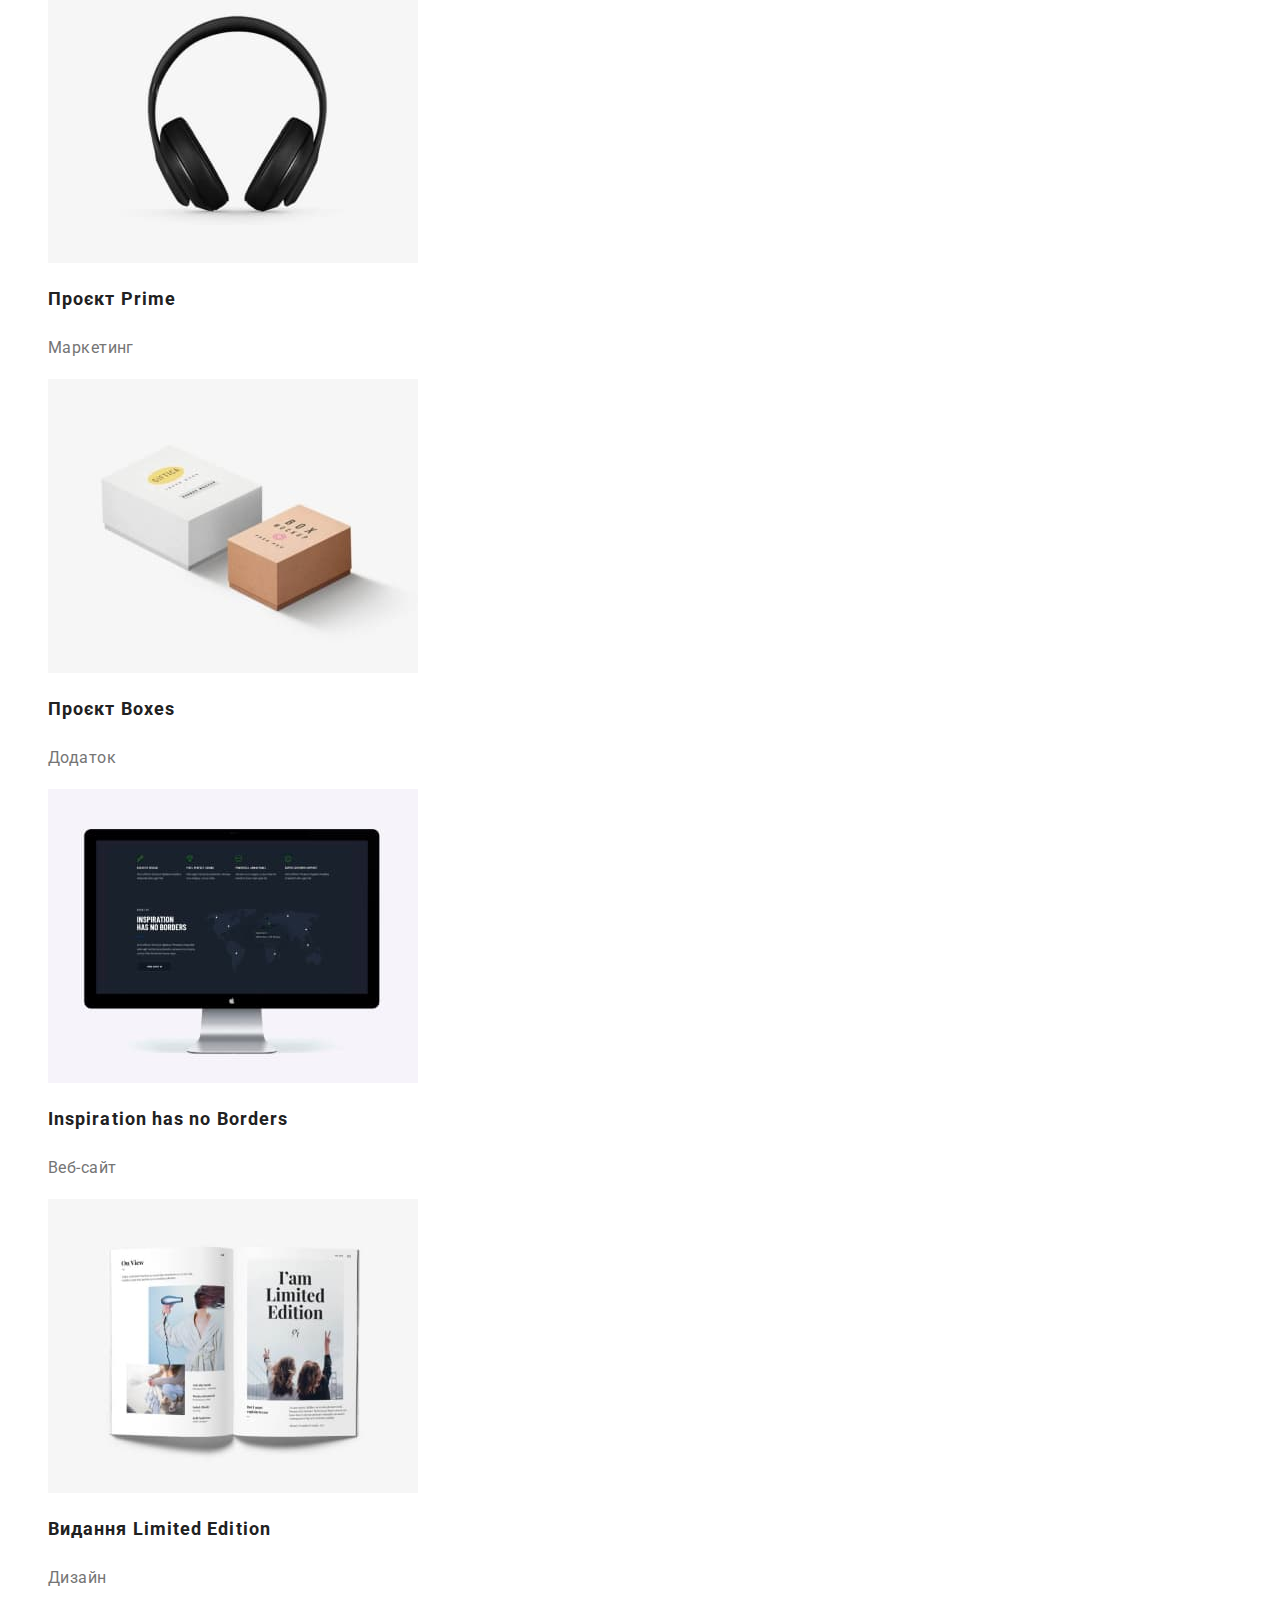
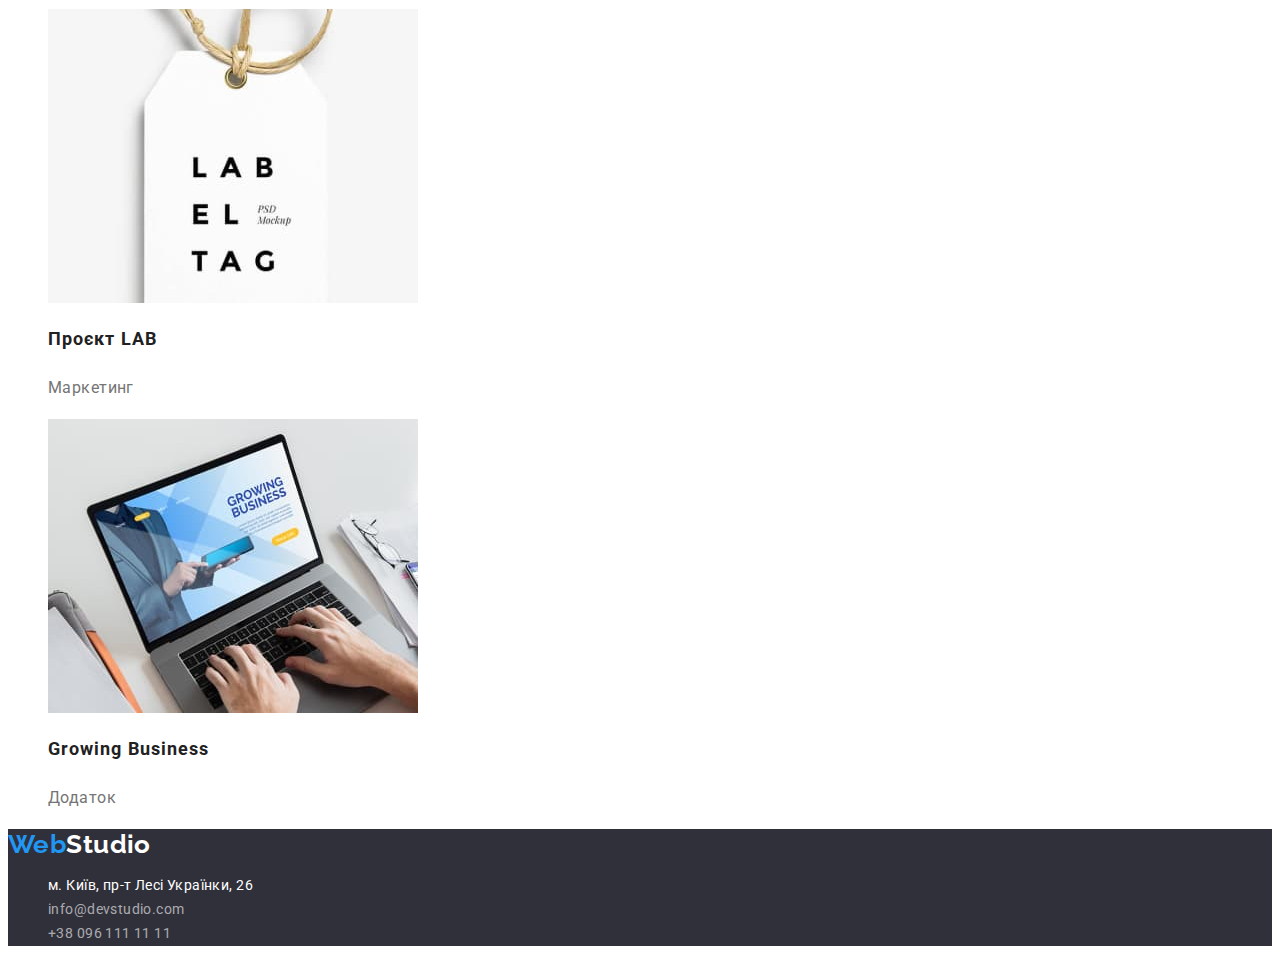
==== commit f812cf33: "finished color and font design" ====
--- a/portfolio.html
+++ b/portfolio.html
@@ -17,6 +17,13 @@
     <link
       href="https://fonts.googleapis.com/css2?family=Raleway:wght@700&family=Roboto:wght@400;500;700;900&display=swap"
       rel="stylesheet"
+    />
+    <link
+      rel="stylesheet"
+      href="https://cdnjs.cloudflare.com/ajax/libs/modern-normalize/1.1.0/modern-normalize.min.css"
+      integrity="sha512-wpPYUAdjBVSE4KJnH1VR1HeZfpl1ub8YT/NKx4PuQ5NmX2tKuGu6U/JRp5y+Y8XG2tV+wKQpNHVUX03MfMFn9Q=="
+      crossorigin="anonymous"
+      referrerpolicy="no-referrer"
     />
     <link rel="stylesheet" href="./css/styles.css" />
   </head>
--- a/css/styles.css
+++ b/css/styles.css
@@ -71,13 +71,13 @@
   font-weight: 500;
   line-height: 1.14;
   letter-spacing: 0.02em;
-  color: var(--mail-and-tel-color);
+  color: var(--secondary-color);
 }
 .header-tel {
   font-weight: 500;
   line-height: 1.14;
   letter-spacing: 0.02em;
-  color: var(--mail-and-tel-color);
+  color: var(--secondary-color);
 }
 .header-mail:hover,
 .header-mail:focus,
@@ -190,6 +190,7 @@
   font-weight: 500;
   font-size: 16px;
   line-height: 1.62;
+  letter-spacing: 0.03em;
   border-radius: 4px;
   color: var(--primary-color);
   cursor: pointer;
